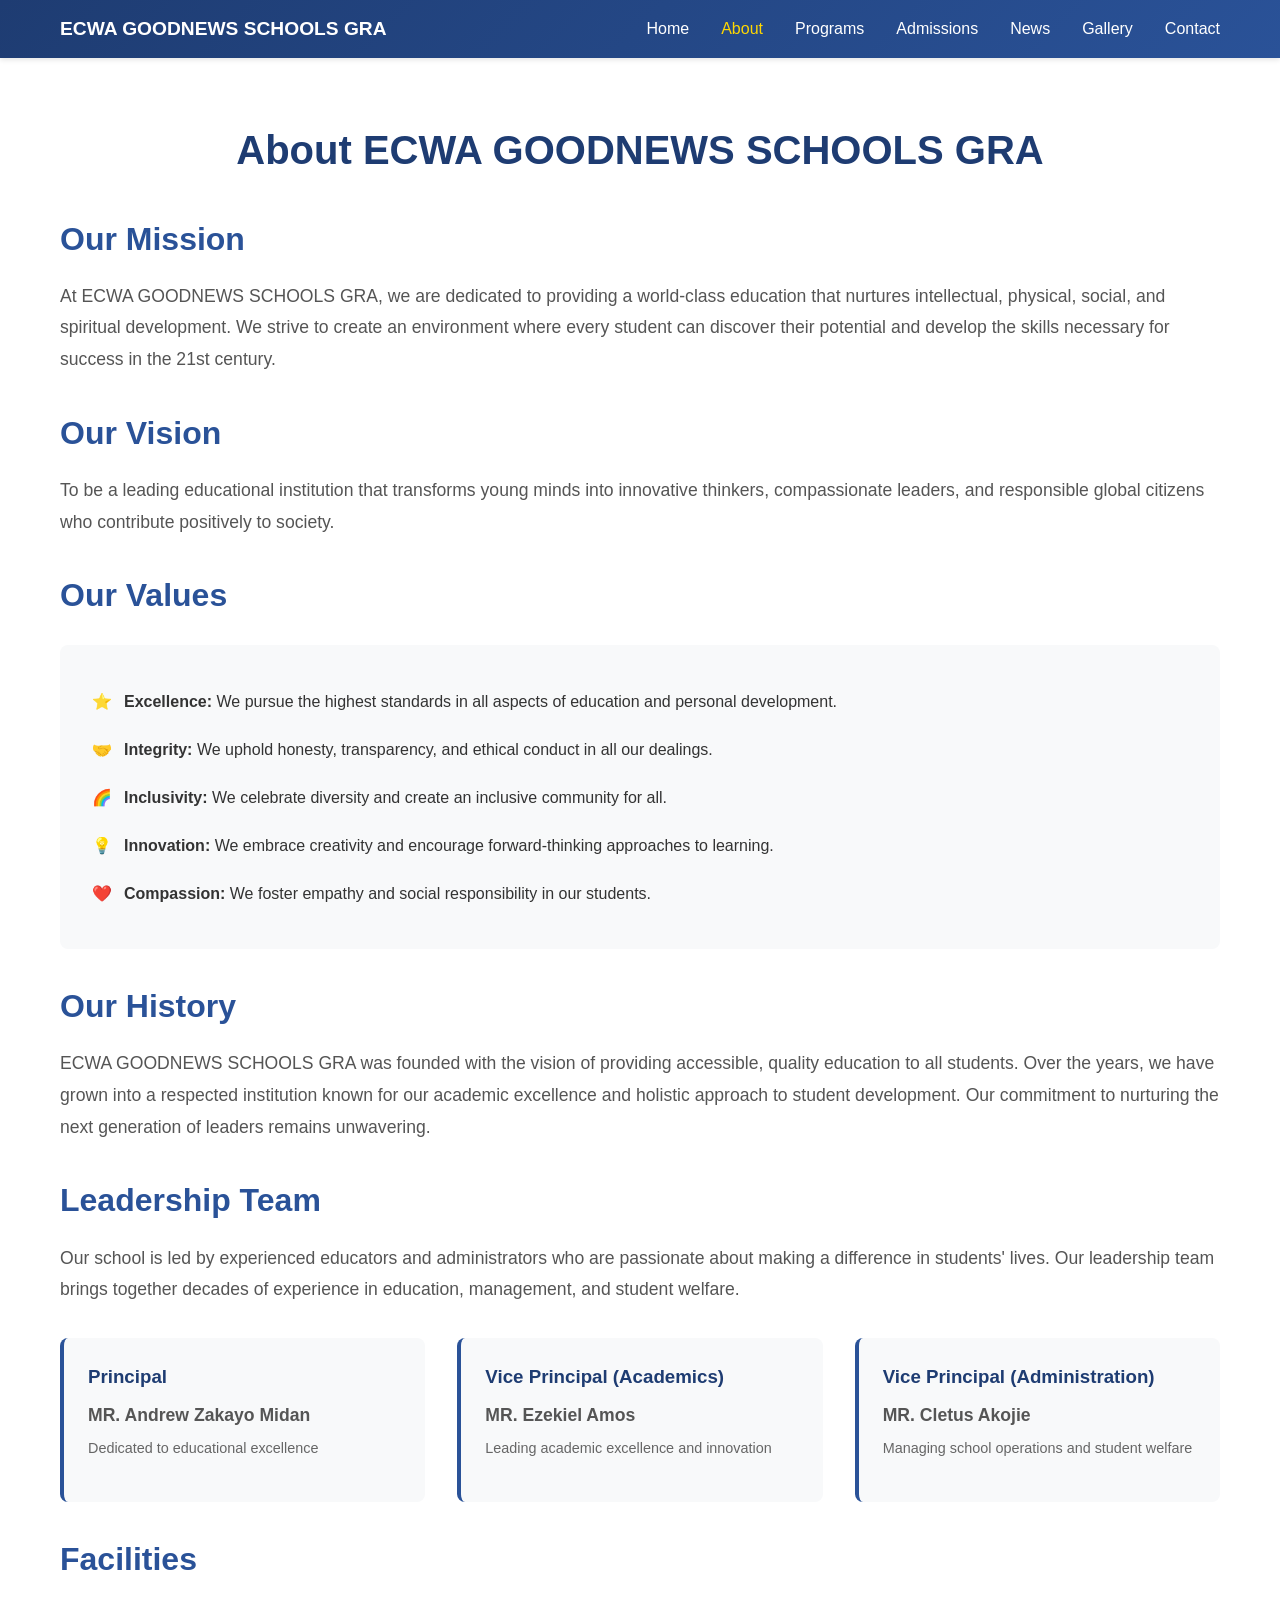
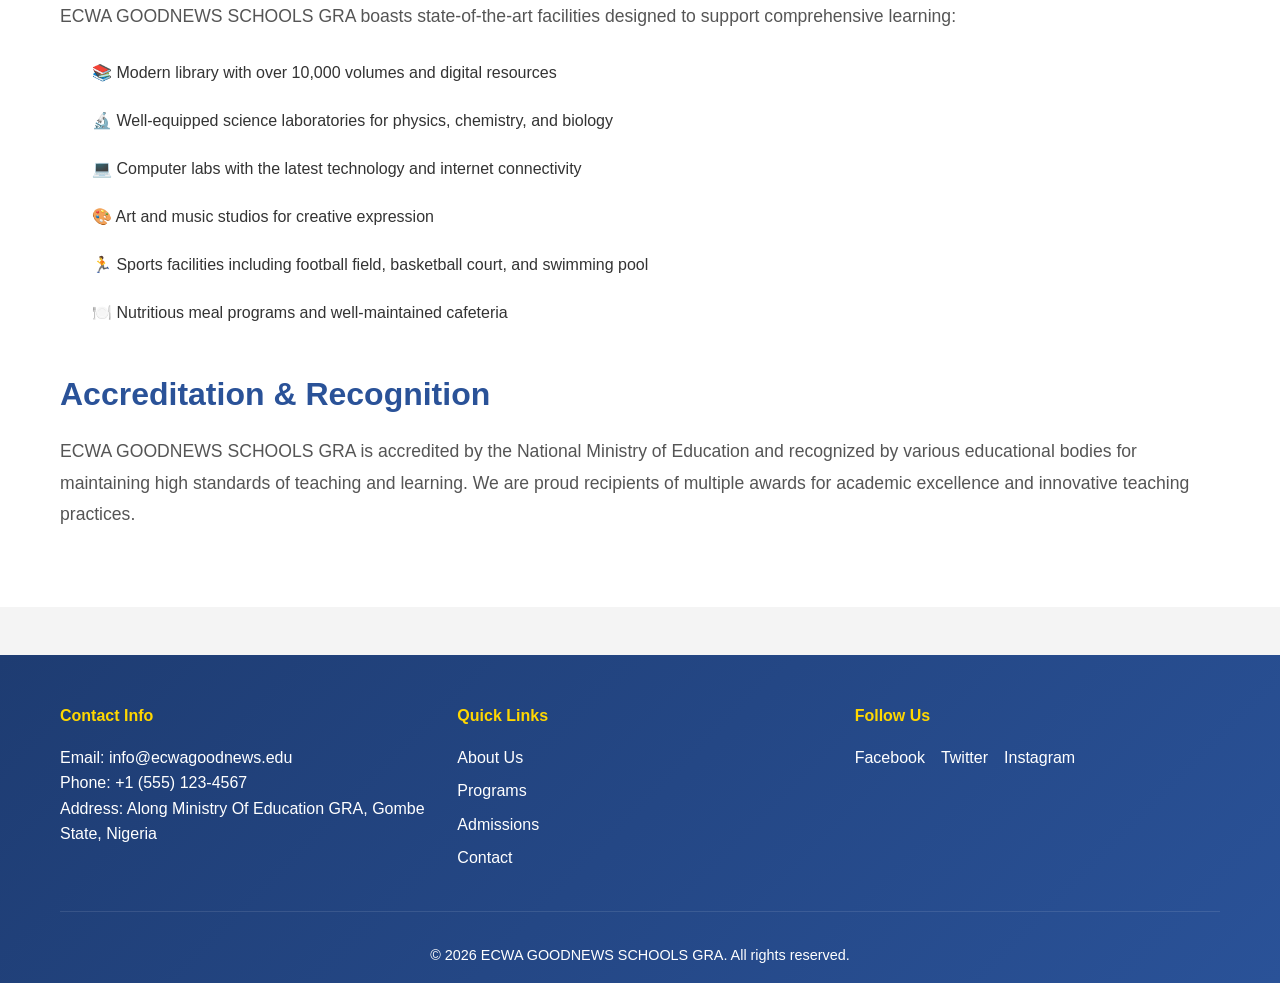
==== about.html @ c859aacb "Updated ECWA Goodnews School website" ====
<!DOCTYPE html>
<html lang="en">
<head>
    <meta charset="UTF-8">
    <meta name="viewport" content="width=device-width, initial-scale=1.0">
    <title>About Us - ECWA GOODNEWS SCHOOLS GRA</title>
    <link rel="stylesheet" href="style.css">
</head>
<body>
    <!-- Navigation -->
    <nav class="navbar">
        <div class="container">
            <div class="nav-wrapper">
                <div class="logo">
                    <h1>ECWA GOODNEWS SCHOOLS GRA</h1>
                </div>
                <ul class="nav-menu">
                    <li><a href="index.html">Home</a></li>
                    <li><a href="about.html" class="active">About</a></li>
                    <li><a href="courses.html">Programs</a></li>
                    <li><a href="admissions.html">Admissions</a></li>
                    <li><a href="blog.html">News</a></li>
                    <li><a href="gallery.html">Gallery</a></li>
                    <li><a href="contact.html">Contact</a></li>
                </ul>
                <div class="hamburger" id="hamburger">
                    <span></span>
                    <span></span>
                    <span></span>
                </div>
            </div>
        </div>
    </nav>

    <!-- Content -->
    <section class="content-section">
        <div class="container">
            <h1>About ECWA GOODNEWS SCHOOLS GRA</h1>

            <h2>Our Mission</h2>
            <p>
                At ECWA GOODNEWS SCHOOLS GRA, we are dedicated to providing a world-class education that nurtures intellectual, 
                physical, social, and spiritual development. We strive to create an environment where every student can discover 
                their potential and develop the skills necessary for success in the 21st century.
            </p>

            <h2>Our Vision</h2>
            <p>
                To be a leading educational institution that transforms young minds into innovative thinkers, compassionate leaders, 
                and responsible global citizens who contribute positively to society.
            </p>

            <h2>Our Values</h2>
            <div style="background: #f8f9fa; padding: 2rem; border-radius: 8px; margin: 1.5rem 0;">
                <ul style="list-style: none; padding: 0;">
                    <li style="padding: 0.7rem 0; padding-left: 2rem; position: relative;">
                        <strong>Excellence:</strong> We pursue the highest standards in all aspects of education and personal development.
                        <span style="position: absolute; left: 0;">⭐</span>
                    </li>
                    <li style="padding: 0.7rem 0; padding-left: 2rem; position: relative;">
                        <strong>Integrity:</strong> We uphold honesty, transparency, and ethical conduct in all our dealings.
                        <span style="position: absolute; left: 0;">🤝</span>
                    </li>
                    <li style="padding: 0.7rem 0; padding-left: 2rem; position: relative;">
                        <strong>Inclusivity:</strong> We celebrate diversity and create an inclusive community for all.
                        <span style="position: absolute; left: 0;">🌈</span>
                    </li>
                    <li style="padding: 0.7rem 0; padding-left: 2rem; position: relative;">
                        <strong>Innovation:</strong> We embrace creativity and encourage forward-thinking approaches to learning.
                        <span style="position: absolute; left: 0;">💡</span>
                    </li>
                    <li style="padding: 0.7rem 0; padding-left: 2rem; position: relative;">
                        <strong>Compassion:</strong> We foster empathy and social responsibility in our students.
                        <span style="position: absolute; left: 0;">❤️</span>
                    </li>
                </ul>
            </div>

            <h2>Our History</h2>
            <p>
                ECWA GOODNEWS SCHOOLS GRA was founded with the vision of providing accessible, quality education to all students. 
                Over the years, we have grown into a respected institution known for our academic excellence and holistic approach 
                to student development. Our commitment to nurturing the next generation of leaders remains unwavering.
            </p>

            <h2>Leadership Team</h2>
            <p>
                Our school is led by experienced educators and administrators who are passionate about making a difference in students' lives. 
                Our leadership team brings together decades of experience in education, management, and student welfare.
            </p>

            <div style="display: grid; grid-template-columns: repeat(auto-fit, minmax(250px, 1fr)); gap: 2rem; margin-top: 2rem;">
                <div style="background: #f8f9fa; padding: 1.5rem; border-radius: 8px; border-left: 4px solid #2a5298;">
                    <h3 style="color: #1e3c72; margin-bottom: 0.5rem;">Principal</h3>
                    <p style="font-weight: bold; margin-bottom: 0.3rem;">MR. Andrew Zakayo Midan</p>
                    <p style="color: #666; font-size: 0.9rem;">Dedicated to educational excellence</p>
                </div>
                <div style="background: #f8f9fa; padding: 1.5rem; border-radius: 8px; border-left: 4px solid #2a5298;">
                    <h3 style="color: #1e3c72; margin-bottom: 0.5rem;">Vice Principal (Academics)</h3>
                    <p style="font-weight: bold; margin-bottom: 0.3rem;">MR. Ezekiel Amos</p>
                    <p style="color: #666; font-size: 0.9rem;">Leading academic excellence and innovation</p>
                </div>
                <div style="background: #f8f9fa; padding: 1.5rem; border-radius: 8px; border-left: 4px solid #2a5298;">
                    <h3 style="color: #1e3c72; margin-bottom: 0.5rem;">Vice Principal (Administration)</h3>
                    <p style="font-weight: bold; margin-bottom: 0.3rem;">MR. Cletus Akojie</p>
                    <p style="color: #666; font-size: 0.9rem;">Managing school operations and student welfare</p>
                </div>
            </div>

            <h2>Facilities</h2>
            <p>
                ECWA GOODNEWS SCHOOLS GRA boasts state-of-the-art facilities designed to support comprehensive learning:
            </p>
            <ul style="list-style: none; margin-left: 0; padding: 0;">
                <li style="padding: 0.7rem 0; padding-left: 2rem; position: relative;">
                    📚 Modern library with over 10,000 volumes and digital resources
                    <span style="position: absolute; left: 0;"></span>
                </li>
                <li style="padding: 0.7rem 0; padding-left: 2rem; position: relative;">
                    🔬 Well-equipped science laboratories for physics, chemistry, and biology
                    <span style="position: absolute; left: 0;"></span>
                </li>
                <li style="padding: 0.7rem 0; padding-left: 2rem; position: relative;">
                    💻 Computer labs with the latest technology and internet connectivity
                    <span style="position: absolute; left: 0;"></span>
                </li>
                <li style="padding: 0.7rem 0; padding-left: 2rem; position: relative;">
                    🎨 Art and music studios for creative expression
                    <span style="position: absolute; left: 0;"></span>
                </li>
                <li style="padding: 0.7rem 0; padding-left: 2rem; position: relative;">
                    🏃 Sports facilities including football field, basketball court, and swimming pool
                    <span style="position: absolute; left: 0;"></span>
                </li>
                <li style="padding: 0.7rem 0; padding-left: 2rem; position: relative;">
                    🍽️ Nutritious meal programs and well-maintained cafeteria
                    <span style="position: absolute; left: 0;"></span>
                </li>
            </ul>

            <h2>Accreditation & Recognition</h2>
            <p>
                ECWA GOODNEWS SCHOOLS GRA is accredited by the National Ministry of Education and recognized by various 
                educational bodies for maintaining high standards of teaching and learning. We are proud recipients of multiple 
                awards for academic excellence and innovative teaching practices.
            </p>

        </div>
    </section>

    <!-- Footer -->
    <footer>
        <div class="container">
            <div class="footer-content">
                <div class="footer-section">
                    <h4>Contact Info</h4>
                    <p>Email: info@ecwagoodnews.edu</p>
                    <p>Phone: +1 (555) 123-4567</p>
                    <p>Address: Along Ministry Of Education GRA, Gombe State, Nigeria</p>
                </div>
                <div class="footer-section">
                    <h4>Quick Links</h4>
                    <ul>
                        <li><a href="about.html">About Us</a></li>
                        <li><a href="courses.html">Programs</a></li>
                        <li><a href="admissions.html">Admissions</a></li>
                        <li><a href="contact.html">Contact</a></li>
                    </ul>
                </div>
                <div class="footer-section">
                    <h4>Follow Us</h4>
                    <div class="social-links">
                        <a href="https://web.facebook.com/profile.php?id=61586895893836" target="_blank">Facebook</a>
                        <a href="#">Twitter</a>
                        <a href="#">Instagram</a>
                    </div>
                </div>
            </div>
            <div class="footer-bottom">
                <p>&copy; 2026 ECWA GOODNEWS SCHOOLS GRA. All rights reserved.</p>
            </div>
        </div>
    </footer>

    <script src="script.js"></script>
</body>
</html>
---- style.css ----
/* General Styles */
* {
    margin: 0;
    padding: 0;
    box-sizing: border-box;
}

html {
    scroll-behavior: smooth;
}

body {
    font-family: 'Segoe UI', Tahoma, Geneva, Verdana, sans-serif;
    line-height: 1.6;
    color: #333;
    background-color: #f4f4f4;
}

.container {
    max-width: 1200px;
    margin: 0 auto;
    padding: 0 20px;
}

/* Navigation */
.navbar {
    background: linear-gradient(135deg, #1e3c72 0%, #2a5298 100%);
    padding: 1rem 0;
    position: sticky;
    top: 0;
    z-index: 1000;
    box-shadow: 0 2px 5px rgba(0, 0, 0, 0.1);
}

.nav-wrapper {
    display: flex;
    justify-content: space-between;
    align-items: center;
}

.logo {
    display: flex;
    align-items: center;
    gap: 0.8rem;
}

.logo-mark {
    width: 46px;
    height: 46px;
    border-radius: 50%;
    display: flex;
    align-items: center;
    justify-content: center;
    background: linear-gradient(135deg, #ffd700, #ffb703);
    color: #1e3c72;
    font-weight: 800;
    font-size: 1rem;
    box-shadow: 0 6px 16px rgba(0, 0, 0, 0.18);
}

.logo h1 {
    color: white;
    font-size: 1.2rem;
    font-weight: bold;
    line-height: 1.2;
}

.logo p {
    color: #dce8ff;
    font-size: 0.82rem;
    margin-top: 0.1rem;
}

.nav-menu {
    display: flex;
    list-style: none;
    gap: 2rem;
}

.nav-menu a {
    color: white;
    text-decoration: none;
    transition: color 0.3s ease;
    font-weight: 500;
}

.nav-menu a:hover,
.nav-menu a.active {
    color: #ffd700;
}

.hamburger {
    display: none;
    flex-direction: column;
    cursor: pointer;
}

.hamburger span {
    width: 25px;
    height: 3px;
    background: white;
    margin: 5px 0;
    transition: 0.3s;
}

/* Hero Slider */
.hero-slider {
    position: relative;
    min-height: 620px;
    overflow: hidden;
    background: #0d2b4b;
}

.hero-slide {
    position: absolute;
    inset: 0;
    display: flex;
    align-items: center;
    justify-content: center;
    padding: 120px 20px;
    background: linear-gradient(135deg, rgba(12, 35, 73, 0.9), rgba(42, 82, 152, 0.75)), var(--bg-image);
    background-size: cover;
    background-position: center;
    opacity: 0;
    transform: scale(1.04);
    transition: opacity 0.8s ease, transform 0.8s ease;
}

.hero-slide.active {
    opacity: 1;
    transform: scale(1);
}

.hero-content {
    max-width: 760px;
    text-align: center;
    color: white;
    padding: 2.5rem;
    border-radius: 24px;
    background: rgba(4, 18, 37, 0.45);
    backdrop-filter: blur(8px);
    box-shadow: 0 20px 45px rgba(0, 0, 0, 0.22);
}

.hero-badge {
    display: inline-block;
    margin-bottom: 1rem;
    padding: 0.4rem 0.9rem;
    border-radius: 999px;
    background: rgba(255, 215, 0, 0.22);
    color: #ffe27a;
    font-size: 0.95rem;
    letter-spacing: 0.08em;
    text-transform: uppercase;
    font-weight: 700;
}

.hero-content h2 {
    font-size: clamp(2rem, 4vw, 3.2rem);
    margin-bottom: 1rem;
    text-shadow: 2px 2px 4px rgba(0, 0, 0, 0.3);
}

.hero-content p {
    font-size: 1.2rem;
    margin-bottom: 2rem;
    text-shadow: 1px 1px 3px rgba(0, 0, 0, 0.3);
}

.hero-buttons {
    display: flex;
    gap: 1rem;
    justify-content: center;
    flex-wrap: wrap;
}

.hero-nav {
    position: absolute;
    top: 50%;
    transform: translateY(-50%);
    width: 44px;
    height: 44px;
    border: none;
    border-radius: 50%;
    background: rgba(255, 255, 255, 0.9);
    color: #1e3c72;
    cursor: pointer;
    font-size: 1rem;
    box-shadow: 0 6px 18px rgba(0, 0, 0, 0.16);
}

.hero-prev {
    left: 1rem;
}

.hero-next {
    right: 1rem;
}

.hero-dots {
    position: absolute;
    bottom: 1.2rem;
    left: 50%;
    transform: translateX(-50%);
    display: flex;
    gap: 0.65rem;
}

.hero-dot {
    width: 12px;
    height: 12px;
    border: none;
    border-radius: 50%;
    background: rgba(255, 255, 255, 0.55);
    cursor: pointer;
}

.hero-dot.active {
    background: #ffd700;
}

.btn {
    padding: 12px 30px;
    border-radius: 5px;
    text-decoration: none;
    font-weight: bold;
    transition: all 0.3s ease;
    cursor: pointer;
    border: none;
    font-size: 1rem;
}

.btn-primary {
    background-color: #ffd700;
    color: #1e3c72;
}

.btn-primary:hover {
    background-color: #ffed4e;
    transform: translateY(-2px);
    box-shadow: 0 5px 15px rgba(255, 215, 0, 0.3);
}

.btn-secondary {
    background-color: transparent;
    color: white;
    border: 2px solid white;
}

.btn-secondary:hover {
    background-color: white;
    color: #1e3c72;
    transform: translateY(-2px);
}

/* Features Section */
.features {
    padding: 60px 20px;
    background-color: white;
}

.features h2 {
    text-align: center;
    font-size: 2.5rem;
    margin-bottom: 3rem;
    color: #1e3c72;
}

.features-grid {
    display: grid;
    grid-template-columns: repeat(auto-fit, minmax(250px, 1fr));
    gap: 2rem;
}

.feature-card {
    background: #f8f9fa;
    padding: 2rem;
    border-radius: 8px;
    text-align: center;
    transition: all 0.3s ease;
    border: 2px solid transparent;
}

.feature-card:hover {
    transform: translateY(-10px);
    border-color: #2a5298;
    box-shadow: 0 10px 25px rgba(42, 82, 152, 0.15);
}

.feature-icon {
    font-size: 3rem;
    margin-bottom: 1rem;
}

.feature-card h3 {
    color: #1e3c72;
    margin-bottom: 1rem;
    font-size: 1.5rem;
}

.feature-card p {
    color: #666;
    line-height: 1.8;
}

/* Statistics Section */
.stats {
    background: linear-gradient(135deg, #1e3c72 0%, #2a5298 100%);
    padding: 60px 20px;
    color: white;
}

.stats .container {
    display: grid;
    grid-template-columns: repeat(auto-fit, minmax(200px, 1fr));
    gap: 2rem;
    text-align: center;
}

.stat-item h3 {
    font-size: 2.5rem;
    margin-bottom: 0.5rem;
    color: #ffd700;
}

.stat-item p {
    font-size: 1.1rem;
}

/* Events Section */
.events {
    padding: 60px 20px;
    background-color: white;
}

.events h2 {
    text-align: center;
    font-size: 2.5rem;
    margin-bottom: 3rem;
    color: #1e3c72;
}

.events-grid {
    display: grid;
    grid-template-columns: repeat(auto-fit, minmax(280px, 1fr));
    gap: 2rem;
}

.event-card {
    background: linear-gradient(135deg, #f8f9fa 0%, #e8f0f7 100%);
    padding: 2rem;
    border-radius: 8px;
    border-left: 5px solid #2a5298;
    transition: all 0.3s ease;
}

.event-card:hover {
    box-shadow: 0 8px 20px rgba(42, 82, 152, 0.2);
    transform: translateX(5px);
}

.event-card h4 {
    color: #1e3c72;
    font-size: 1.3rem;
    margin-bottom: 1rem;
}

.event-card p {
    margin-bottom: 0.5rem;
    color: #555;
}

/* Content Sections */
.content-section {
    min-height: 80vh;
    padding: 60px 20px;
    background-color: white;
}

.content-section h1 {
    color: #1e3c72;
    font-size: 2.5rem;
    margin-bottom: 2rem;
    text-align: center;
}

.content-section h2 {
    color: #2a5298;
    font-size: 2rem;
    margin-top: 2rem;
    margin-bottom: 1rem;
}

.content-section p {
    font-size: 1.1rem;
    line-height: 1.8;
    margin-bottom: 1rem;
    color: #555;
}

/* Programs Grid */
.programs-grid {
    display: grid;
    grid-template-columns: repeat(auto-fit, minmax(300px, 1fr));
    gap: 2rem;
    margin-top: 2rem;
}

.program-card {
    background: #f8f9fa;
    padding: 2rem;
    border-radius: 8px;
    border-top: 4px solid #2a5298;
    transition: all 0.3s ease;
}

.program-card:hover {
    transform: translateY(-5px);
    box-shadow: 0 10px 25px rgba(42, 82, 152, 0.15);
}

.program-card h3 {
    color: #1e3c72;
    margin-bottom: 1rem;
}

.program-card ul {
    list-style: none;
    margin: 1rem 0;
}

.program-card li {
    padding: 0.5rem 0;
    padding-left: 1.5rem;
    position: relative;
}

.program-card li:before {
    content: "✓";
    color: #ffd700;
    font-weight: bold;
    position: absolute;
    left: 0;
}

/* Gallery */
.gallery-grid {
    display: grid;
    grid-template-columns: repeat(auto-fit, minmax(250px, 1fr));
    gap: 1.5rem;
    margin-top: 2rem;
}

.gallery-item {
    position: relative;
    overflow: hidden;
    border-radius: 8px;
    aspect-ratio: 1;
    background: #e8f0f7;
    cursor: pointer;
    transition: all 0.3s ease;
}

.gallery-item:hover {
    transform: scale(1.05);
    box-shadow: 0 10px 25px rgba(42, 82, 152, 0.2);
}

.gallery-item img {
    width: 100%;
    height: 100%;
    object-fit: cover;
    transition: transform 0.3s ease;
}

.gallery-item:hover img {
    transform: scale(1.1);
}

/* Blog Posts */
.blog-grid {
    display: grid;
    grid-template-columns: repeat(auto-fit, minmax(320px, 1fr));
    gap: 2rem;
    margin-top: 2rem;
}

.blog-card {
    background: white;
    border-radius: 8px;
    overflow: hidden;
    box-shadow: 0 4px 15px rgba(0, 0, 0, 0.1);
    transition: all 0.3s ease;
}

.blog-card:hover {
    transform: translateY(-5px);
    box-shadow: 0 10px 30px rgba(42, 82, 152, 0.2);
}

.blog-image {
    width: 100%;
    height: 200px;
    background: linear-gradient(135deg, #1e3c72 0%, #2a5298 100%);
    display: flex;
    align-items: center;
    justify-content: center;
    color: white;
    font-size: 3rem;
}

.blog-content {
    padding: 1.5rem;
}

.blog-date {
    color: #2a5298;
    font-size: 0.9rem;
    margin-bottom: 0.5rem;
    font-weight: bold;
}

.blog-card h3 {
    color: #1e3c72;
    margin-bottom: 1rem;
}

.blog-card p {
    color: #666;
    margin-bottom: 1rem;
}

.read-more {
    color: #2a5298;
    text-decoration: none;
    font-weight: bold;
    transition: color 0.3s ease;
}

.read-more:hover {
    color: #ffd700;
}

/* Admissions Form */
.form-container {
    max-width: 600px;
    margin: 2rem auto;
    background: #f8f9fa;
    padding: 2rem;
    border-radius: 8px;
    box-shadow: 0 4px 15px rgba(0, 0, 0, 0.1);
}

.form-group {
    margin-bottom: 1.5rem;
}

.form-group label {
    display: block;
    margin-bottom: 0.5rem;
    color: #1e3c72;
    font-weight: bold;
}

.form-group input,
.form-group textarea,
.form-group select {
    width: 100%;
    padding: 0.75rem;
    border: 2px solid #e0e0e0;
    border-radius: 5px;
    font-family: inherit;
    font-size: 1rem;
    transition: border-color 0.3s ease;
}

.form-group input:focus,
.form-group textarea:focus,
.form-group select:focus {
    outline: none;
    border-color: #2a5298;
    box-shadow: 0 0 5px rgba(42, 82, 152, 0.3);
}

.form-group textarea {
    resize: vertical;
    min-height: 120px;
}

.form-group button {
    background-color: #1e3c72;
    color: white;
    padding: 0.75rem 2rem;
    border: none;
    border-radius: 5px;
    cursor: pointer;
    font-size: 1rem;
    font-weight: bold;
    transition: background-color 0.3s ease;
    width: 100%;
}

.form-group button:hover {
    background-color: #2a5298;
}

/* Contact Section */
.contact-info {
    display: grid;
    grid-template-columns: repeat(auto-fit, minmax(280px, 1fr));
    gap: 2rem;
    margin: 2rem 0;
}

.contact-card {
    background: #f8f9fa;
    padding: 2rem;
    border-radius: 8px;
    text-align: center;
    border-left: 4px solid #2a5298;
}

.contact-card h3 {
    color: #1e3c72;
    margin-bottom: 1rem;
}

.contact-card p {
    color: #666;
}

/* Map Section */
.map-section {
    padding: 70px 20px 80px;
    background: linear-gradient(180deg, #f7fbff 0%, #ffffff 100%);
}

.section-heading {
    text-align: center;
    max-width: 760px;
    margin: 0 auto 2.2rem;
}

.section-label {
    display: inline-block;
    margin-bottom: 0.5rem;
    color: #2a5298;
    font-weight: 700;
    letter-spacing: 0.1em;
    text-transform: uppercase;
    font-size: 0.9rem;
}

.section-heading h2 {
    color: #1e3c72;
    font-size: clamp(1.8rem, 3vw, 2.4rem);
    margin-bottom: 0.8rem;
}

.section-heading p {
    color: #5f6f86;
    font-size: 1.05rem;
}

.map-grid {
    display: grid;
    grid-template-columns: 1.3fr 0.9fr;
    gap: 1.5rem;
    align-items: stretch;
}

.map-card {
    background: white;
    border-radius: 18px;
    overflow: hidden;
    box-shadow: 0 14px 30px rgba(15, 43, 75, 0.12);
}

.map-card iframe {
    width: 100%;
    min-height: 360px;
    border: 0;
}

.info-card {
    padding: 2rem;
}

.info-card h3 {
    color: #1e3c72;
    margin-bottom: 1rem;
}

.info-card p,
.info-card li {
    color: #555;
    margin-bottom: 0.75rem;
}

.info-card ul {
    padding-left: 1.2rem;
}

/* Footer */
footer {
    background: linear-gradient(135deg, #1e3c72 0%, #2a5298 100%);
    color: white;
    padding: 3rem 20px 1rem;
    margin-top: 3rem;
}

.footer-content {
    display: grid;
    grid-template-columns: repeat(auto-fit, minmax(250px, 1fr));
    gap: 2rem;
    margin-bottom: 2rem;
}

.footer-section h4 {
    margin-bottom: 1rem;
    color: #ffd700;
}

.footer-section ul {
    list-style: none;
}

.footer-section ul li {
    margin-bottom: 0.5rem;
}

.footer-section a {
    color: white;
    text-decoration: none;
    transition: color 0.3s ease;
}

.footer-section a:hover {
    color: #ffd700;
}

.social-links {
    display: flex;
    gap: 1rem;
    flex-wrap: wrap;
}

.social-link {
    display: inline-flex;
    align-items: center;
    justify-content: center;
    width: 42px;
    height: 42px;
    border-radius: 50%;
    background: rgba(255, 255, 255, 0.15);
    color: white;
    transition: transform 0.3s ease, background-color 0.3s ease, color 0.3s ease;
}

.social-link:hover {
    transform: translateY(-3px);
    background: #ffd700;
    color: #1e3c72;
}

.social-link svg {
    width: 20px;
    height: 20px;
    fill: currentColor;
}

.footer-bottom {
    text-align: center;
    padding-top: 2rem;
    border-top: 1px solid rgba(255, 255, 255, 0.1);
    font-size: 0.9rem;
}

/* Responsive Design */
@media (max-width: 768px) {
    .nav-menu {
        display: none;
        position: absolute;
        top: 60px;
        left: 0;
        width: 100%;
        flex-direction: column;
        background: #1e3c72;
        gap: 0;
    }

    .nav-menu.active {
        display: flex;
    }

    .nav-menu li {
        width: 100%;
        padding: 1rem;
    }

    .hamburger {
        display: flex;
    }

    .hamburger.active span:nth-child(1) {
        transform: rotate(-45deg) translate(-5px, 6px);
    }

    .hamburger.active span:nth-child(2) {
        opacity: 0;
    }

    .hamburger.active span:nth-child(3) {
        transform: rotate(45deg) translate(-5px, -6px);
    }

    .hero-slider {
        min-height: 540px;
    }

    .hero-content {
        padding: 2rem;
    }

    .hero-content h2 {
        font-size: 2rem;
    }

    .hero-content p {
        font-size: 1.1rem;
    }

    .features h2,
    .events h2 {
        font-size: 1.8rem;
    }

    .hero-buttons {
        flex-direction: column;
        align-items: center;
    }

    .btn {
        width: 100%;
        max-width: 300px;
    }

    .content-section h1 {
        font-size: 1.8rem;
    }

    .content-section h2 {
        font-size: 1.4rem;
    }

    .map-grid {
        grid-template-columns: 1fr;
    }

    .hero-nav {
        display: none;
    }
}

@media (max-width: 480px) {
    .logo {
        gap: 0.6rem;
    }

    .logo-mark {
        width: 40px;
        height: 40px;
        font-size: 0.95rem;
    }

    .logo h1 {
        font-size: 0.95rem;
    }

    .logo p {
        font-size: 0.72rem;
    }

    .hero-content h2 {
        font-size: 1.5rem;
    }

    .hero-content p {
        font-size: 1rem;
    }

    .features-grid,
    .events-grid,
    .programs-grid,
    .gallery-grid,
    .blog-grid {
        grid-template-columns: 1fr;
    }

    .stats .container {
        grid-template-columns: repeat(2, 1fr);
    }
}
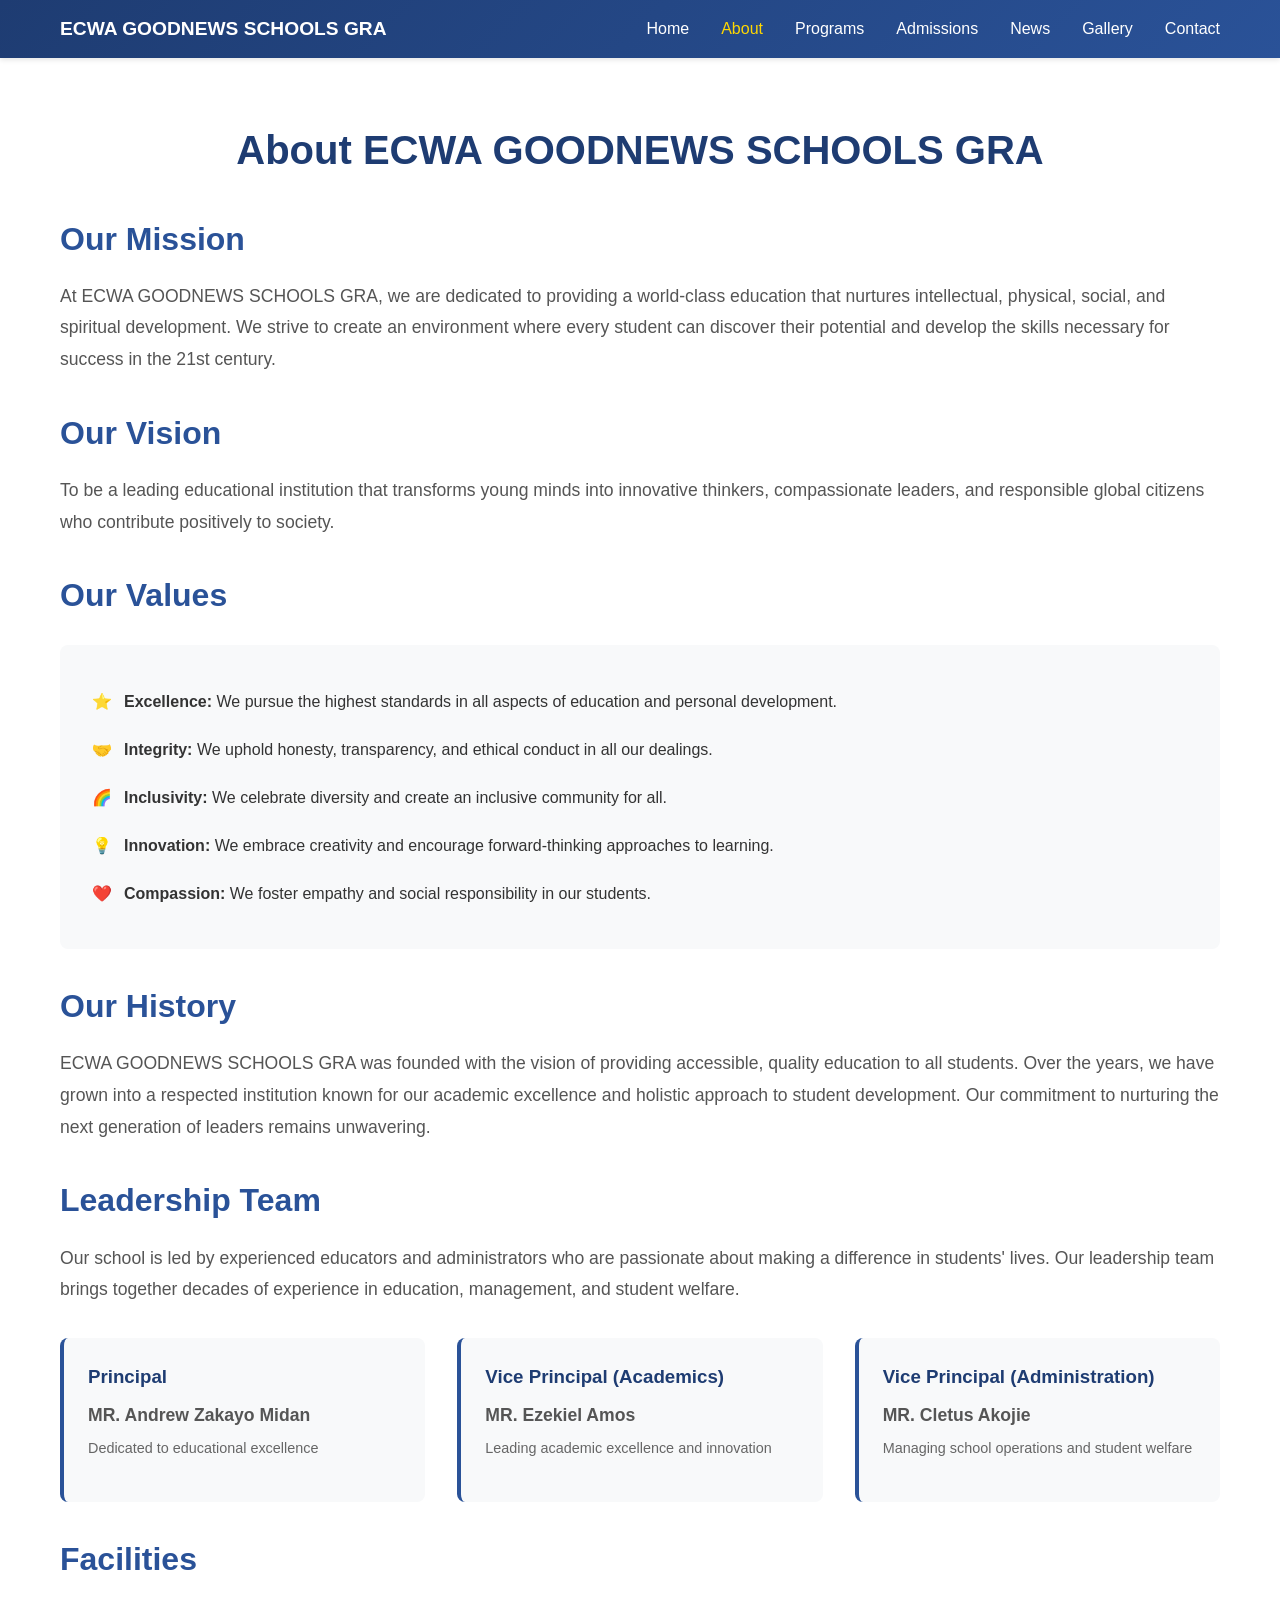
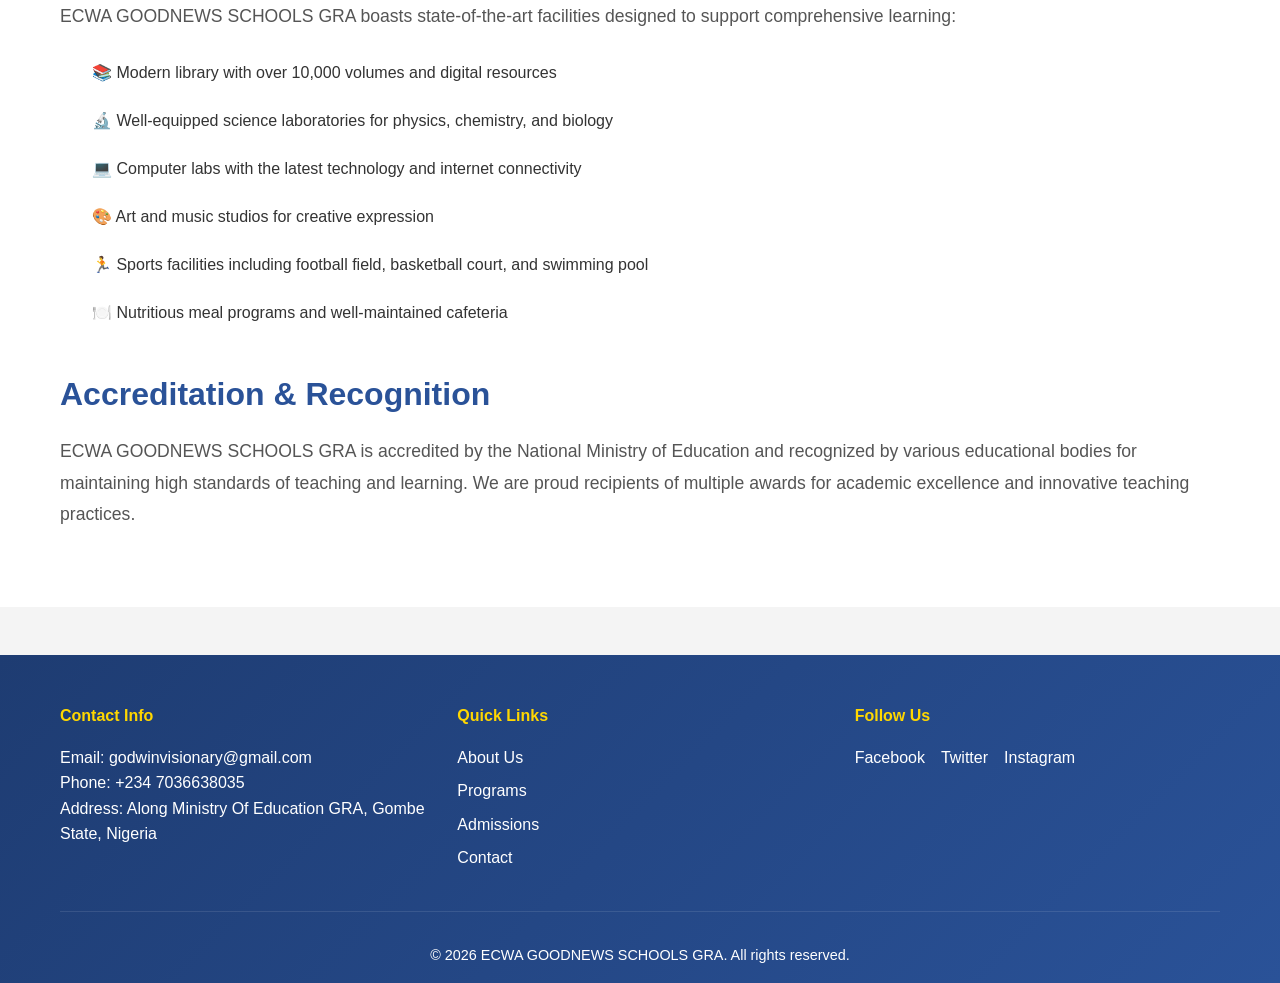
==== commit 58c03572: "Update EGNS website" ====
--- a/about.html
+++ b/about.html
@@ -4,7 +4,9 @@
     <meta charset="UTF-8">
     <meta name="viewport" content="width=device-width, initial-scale=1.0">
     <title>About Us - ECWA GOODNEWS SCHOOLS GRA</title>
-    <link rel="stylesheet" href="style.css">
+    <link rel="stylesheet" href="css/style.css">
+    <link rel="stylesheet" href="css/responsive.css">
+    <link rel="stylesheet" href="css/animations.css">
 </head>
 <body>
     <!-- Navigation -->
@@ -154,8 +156,8 @@
             <div class="footer-content">
                 <div class="footer-section">
                     <h4>Contact Info</h4>
-                    <p>Email: info@ecwagoodnews.edu</p>
-                    <p>Phone: +1 (555) 123-4567</p>
+                    <p>Email: godwinvisionary@gmail.com</p>
+                    <p>Phone: +234 7036638035</p>
                     <p>Address: Along Ministry Of Education GRA, Gombe State, Nigeria</p>
                 </div>
                 <div class="footer-section">
@@ -182,6 +184,6 @@
         </div>
     </footer>
 
-    <script src="script.js"></script>
+    <script src="js/script.js"></script>
 </body>
 </html>
--- a/css/style.css
+++ b/css/style.css
@@ -0,0 +1 @@
+@import url('../style.css');
--- a/css/responsive.css
+++ b/css/responsive.css
@@ -0,0 +1,13 @@
+/* Responsive enhancements */
+@media (max-width: 900px) {
+  .welcome-grid,
+  .map-grid {
+    grid-template-columns: 1fr;
+  }
+}
+
+@media (max-width: 768px) {
+  .hero-content {
+    padding: 1.5rem 1rem;
+  }
+}
--- a/css/animations.css
+++ b/css/animations.css
@@ -0,0 +1,22 @@
+/* Animation helpers */
+.reveal {
+  opacity: 0;
+  transform: translateY(20px);
+  transition: opacity 0.7s ease, transform 0.7s ease;
+}
+
+.reveal.is-visible {
+  opacity: 1;
+  transform: translateY(0);
+}
+
+@keyframes fadeUp {
+  from {
+    opacity: 0;
+    transform: translateY(18px);
+  }
+  to {
+    opacity: 1;
+    transform: translateY(0);
+  }
+}
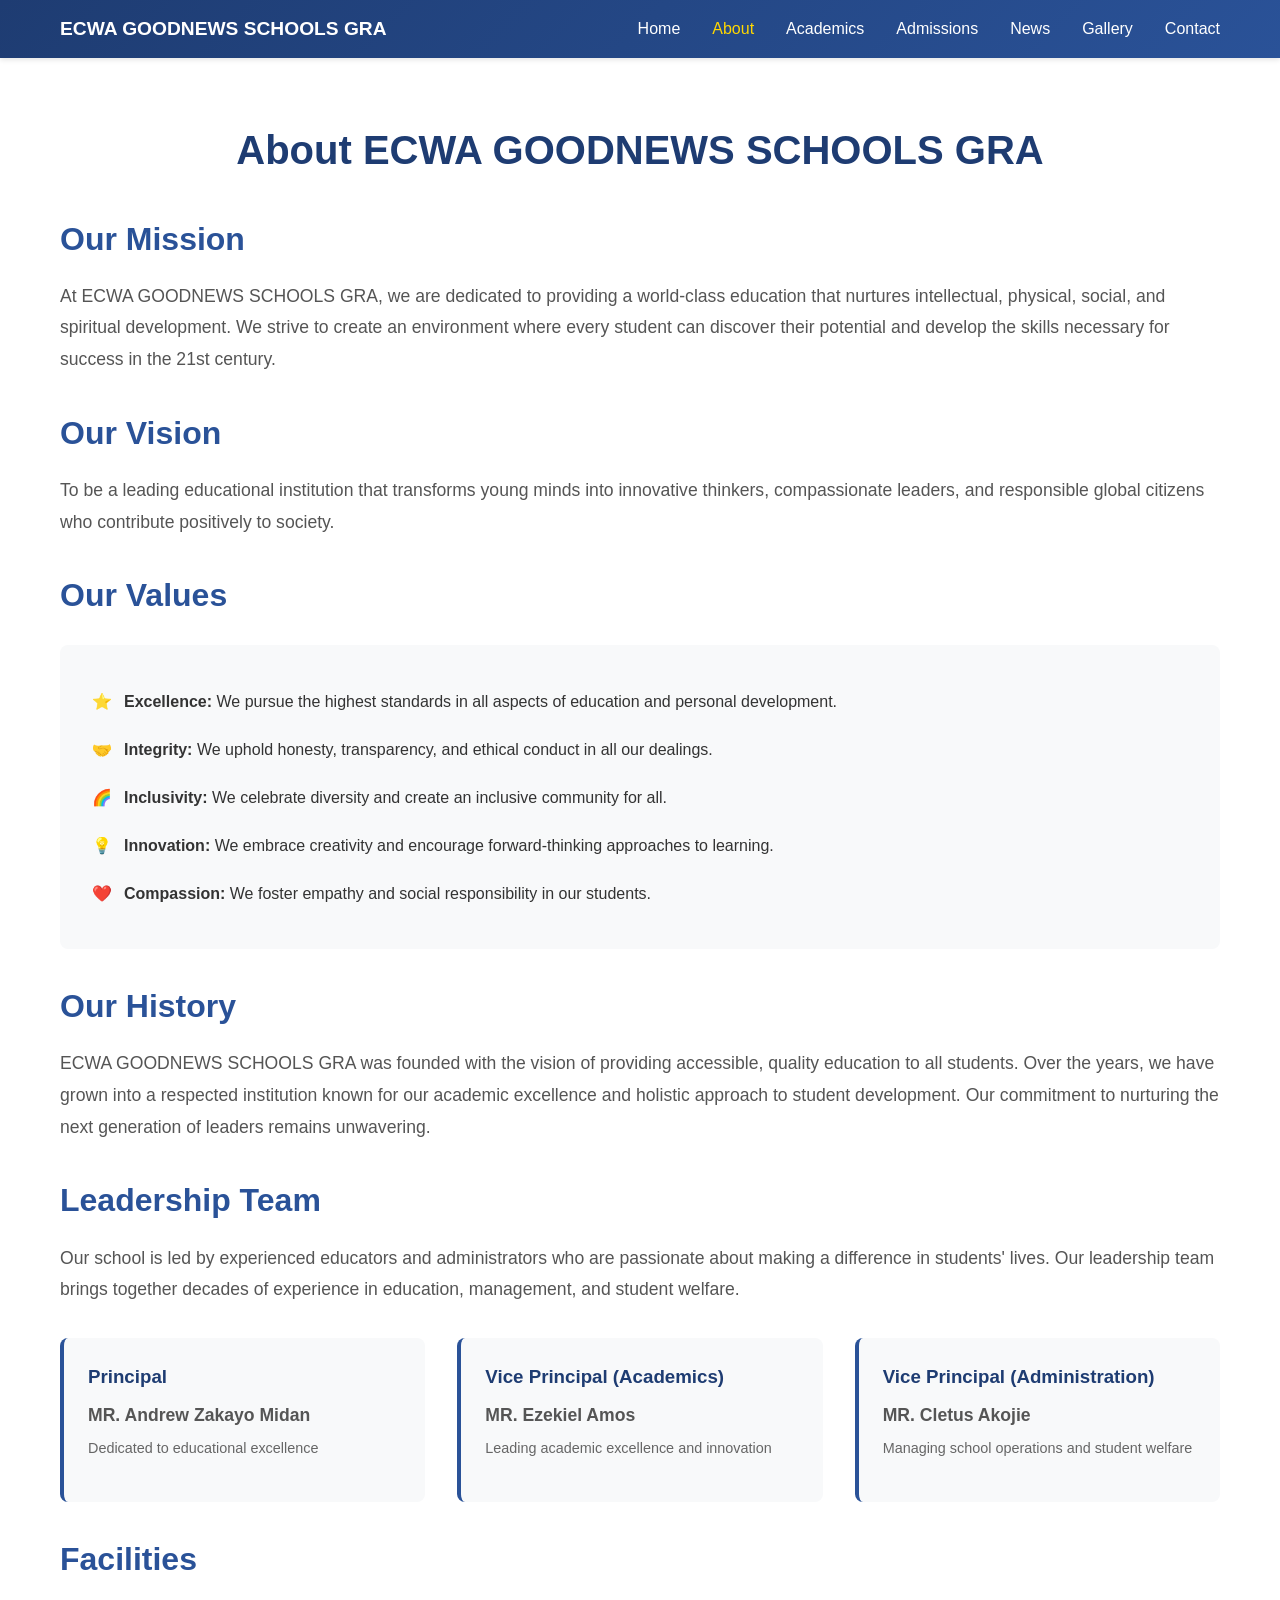
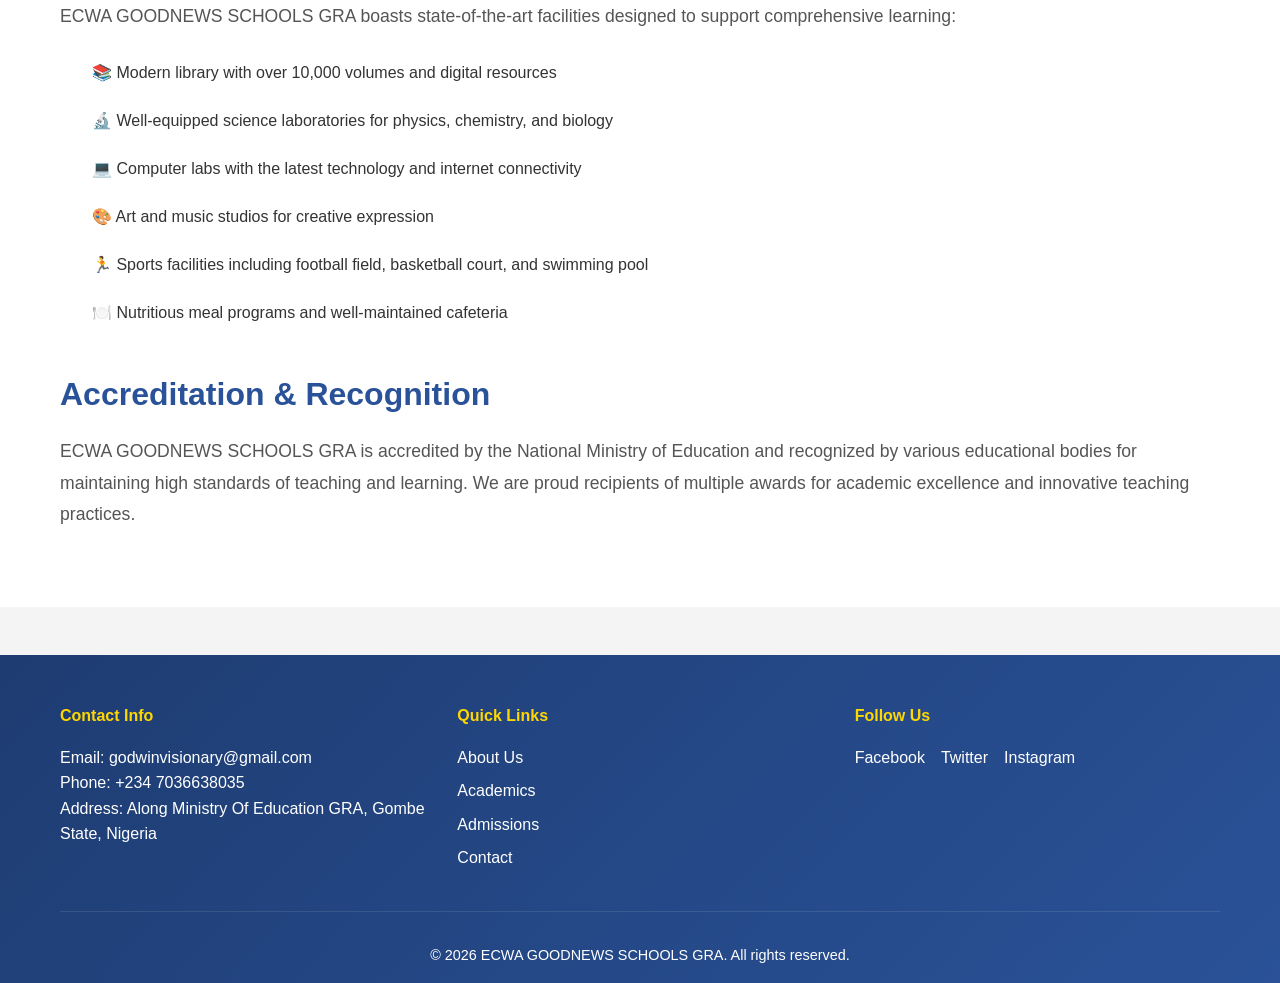
==== commit 5da1b84a: "Update EGNS website" ====
--- a/about.html
+++ b/about.html
@@ -19,9 +19,9 @@
                 <ul class="nav-menu">
                     <li><a href="index.html">Home</a></li>
                     <li><a href="about.html" class="active">About</a></li>
-                    <li><a href="courses.html">Programs</a></li>
+                    <li><a href="academics.html">Academics</a></li>
                     <li><a href="admissions.html">Admissions</a></li>
-                    <li><a href="blog.html">News</a></li>
+                    <li><a href="news.html">News</a></li>
                     <li><a href="gallery.html">Gallery</a></li>
                     <li><a href="contact.html">Contact</a></li>
                 </ul>
@@ -164,7 +164,7 @@
                     <h4>Quick Links</h4>
                     <ul>
                         <li><a href="about.html">About Us</a></li>
-                        <li><a href="courses.html">Programs</a></li>
+                        <li><a href="academics.html">Academics</a></li>
                         <li><a href="admissions.html">Admissions</a></li>
                         <li><a href="contact.html">Contact</a></li>
                     </ul>
